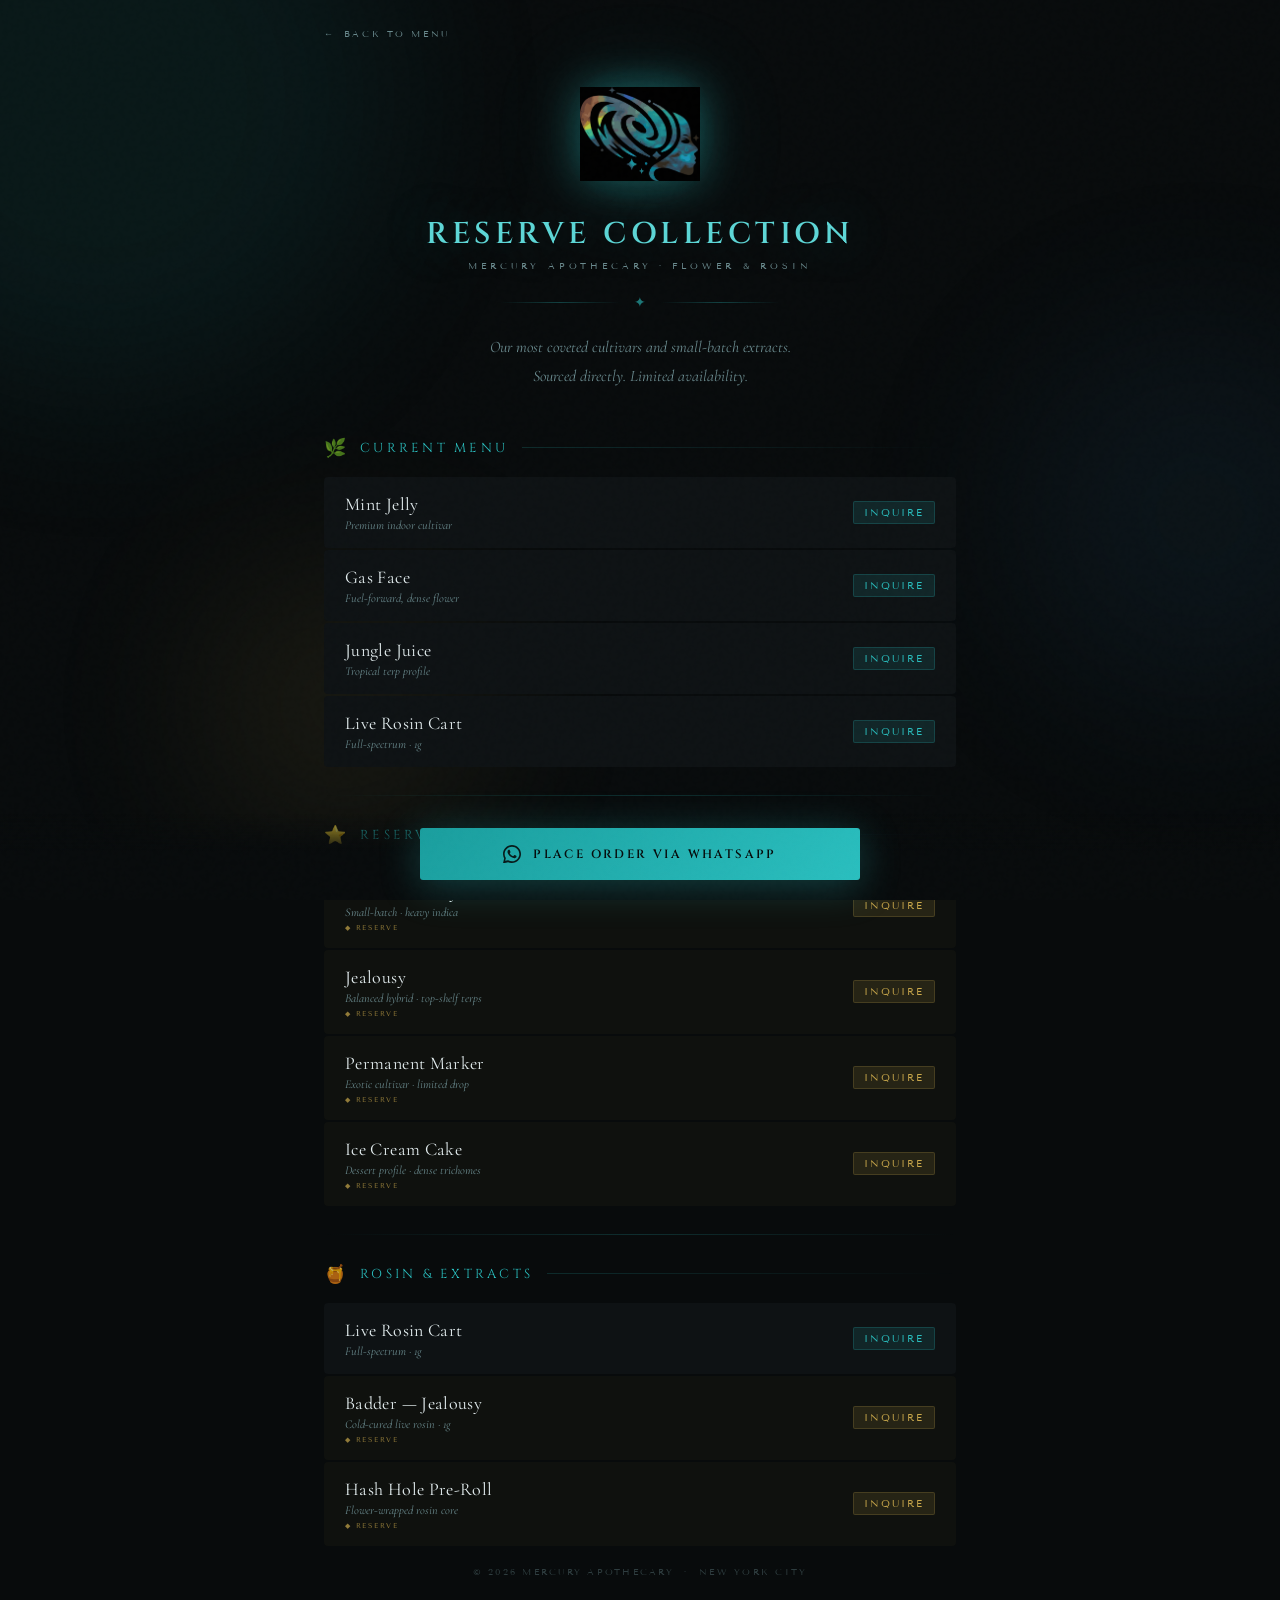
==== flower-menu.html @ 22354da2 "Add files via upload" ====
<!DOCTYPE html>
<html lang="en">
<head>
  <meta charset="UTF-8" />
  <meta name="viewport" content="width=device-width, initial-scale=1.0"/>
  <title>Reserve Flower Collection — Mercury Apothecary</title>
  <link href="https://fonts.googleapis.com/css2?family=Cormorant+Garamond:ital,wght@0,300;0,400;0,600;1,300;1,400&family=Tenor+Sans&family=Cinzel:wght@400;600&display=swap" rel="stylesheet"/>
  <style>
    :root {
      --teal: #2ABFBF;
      --teal-light: #5DD6D6;
      --teal-dim: rgba(42,191,191,0.12);
      --gold: #C9A84C;
      --gold-dim: rgba(201,168,76,0.12);
      --bg: #080B0C;
      --bg2: #0E1214;
      --bg3: #131819;
      --text: #E4EEF0;
      --text-dim: #6A8A8E;
      --border: rgba(42,191,191,0.2);
    }

    *, *::before, *::after { box-sizing: border-box; margin: 0; padding: 0; }
    html { scroll-behavior: smooth; }

    body {
      background-color: var(--bg);
      color: var(--text);
      font-family: 'Cormorant Garamond', serif;
      min-height: 100vh;
      overflow-x: hidden;
    }

    body::after {
      content: '';
      position: fixed; inset: 0;
      background-image: url("data:image/svg+xml,%3Csvg viewBox='0 0 200 200' xmlns='http://www.w3.org/2000/svg'%3E%3Cfilter id='n'%3E%3CfeTurbulence type='fractalNoise' baseFrequency='0.85' numOctaves='4' stitchTiles='stitch'/%3E%3C/filter%3E%3Crect width='100%25' height='100%25' filter='url(%23n)' opacity='0.035'/%3E%3C/svg%3E");
      pointer-events: none; z-index: 9999; opacity: 0.4;
    }

    .bg-orbs { position: fixed; inset: 0; pointer-events: none; z-index: 0; overflow: hidden; }
    .orb { position: absolute; border-radius: 50%; filter: blur(90px); opacity: 0.09; animation: drift 22s ease-in-out infinite; }
    .orb-1 { width: 600px; height: 600px; background: #1A9E9E; top: -200px; left: -200px; animation-duration: 28s; }
    .orb-2 { width: 400px; height: 400px; background: #2E6B9A; top: 35%; right: -120px; animation-duration: 20s; animation-delay: -10s; }
    .orb-3 { width: 300px; height: 300px; background: #C9A84C; bottom: 5%; left: 15%; animation-duration: 24s; animation-delay: -5s; }

    @keyframes drift {
      0%,100% { transform: translate(0,0) scale(1); }
      33% { transform: translate(25px,-35px) scale(1.04); }
      66% { transform: translate(-18px,28px) scale(0.96); }
    }

    .wrapper {
      position: relative; z-index: 1;
      max-width: 680px;
      margin: 0 auto;
      padding: 0 24px 160px;
    }

    /* BACK LINK */
    .back-link {
      display: inline-flex;
      align-items: center;
      gap: 8px;
      padding: 28px 0 0;
      font-family: 'Tenor Sans', sans-serif;
      font-size: 9px;
      letter-spacing: 0.3em;
      text-transform: uppercase;
      color: var(--text-dim);
      text-decoration: none;
      transition: color 0.3s ease;
    }
    .back-link:hover { color: var(--teal); }
    .back-arrow { transition: transform 0.3s ease; }
    .back-link:hover .back-arrow { transform: translateX(-3px); }

    /* HEADER */
    header {
      padding: 32px 0 36px;
      text-align: center;
      animation: fadeDown 1s ease both;
    }

    .logo-hero {
      width: 120px; height: 120px;
      margin: 0 auto 20px;
      position: relative;
      display: flex; align-items: center; justify-content: center;
    }
    .logo-hero::before {
      content: ''; position: absolute; inset: -20px; border-radius: 50%;
      background: radial-gradient(circle, rgba(42,191,191,0.12) 0%, transparent 70%);
      animation: pulse-glow 4s ease-in-out infinite;
    }
    @keyframes pulse-glow {
      0%,100% { opacity: 0.6; transform: scale(1); }
      50% { opacity: 1; transform: scale(1.05); }
    }
    .logo-hero img {
      width: 100%; height: 100%; object-fit: contain;
      filter: drop-shadow(0 0 20px rgba(42,191,191,0.35)) drop-shadow(0 0 40px rgba(42,191,191,0.15));
      animation: float 6s ease-in-out infinite;
    }
    @keyframes float {
      0%,100% { transform: translateY(0); }
      50% { transform: translateY(-6px); }
    }

    .page-title {
      font-family: 'Cinzel', serif;
      font-size: clamp(20px, 5vw, 30px);
      font-weight: 600;
      color: var(--teal-light);
      letter-spacing: 0.15em;
      text-transform: uppercase;
      text-shadow: 0 0 50px rgba(42,191,191,0.4);
    }
    .page-sub {
      font-family: 'Tenor Sans', sans-serif;
      font-size: 9px;
      letter-spacing: 0.45em;
      color: var(--text-dim);
      text-transform: uppercase;
      margin-top: 6px;
    }
    .header-divider {
      display: flex; align-items: center; gap: 14px;
      margin: 22px auto; max-width: 280px;
    }
    .header-divider::before, .header-divider::after {
      content: ''; flex: 1; height: 1px;
      background: linear-gradient(to right, transparent, var(--teal), transparent);
      opacity: 0.3;
    }
    .divider-glyph { color: var(--teal); font-size: 14px; opacity: 0.6; }

    .page-intro {
      font-style: italic;
      font-size: 16px;
      color: var(--text-dim);
      line-height: 1.8;
      max-width: 480px;
      margin: 0 auto;
    }

    /* TIER LABEL */
    .tier-label {
      font-family: 'Tenor Sans', sans-serif;
      font-size: 8px;
      letter-spacing: 0.4em;
      text-transform: uppercase;
      color: var(--text-dim);
      opacity: 0.6;
      margin: 32px 0 10px;
    }

    /* SECTION */
    .menu-section { margin-top: 10px; }
    .section-header {
      display: flex; align-items: center; gap: 14px; margin-bottom: 18px;
    }
    .section-icon { font-size: 18px; opacity: 0.75; }
    .section-title {
      font-family: 'Cinzel', serif;
      font-size: 13px; letter-spacing: 0.25em;
      text-transform: uppercase; color: var(--teal); font-weight: 400;
    }
    .section-line {
      flex: 1; height: 1px;
      background: linear-gradient(to right, var(--teal), transparent); opacity: 0.18;
    }

    /* ITEM CARDS */
    .item-list { display: flex; flex-direction: column; gap: 2px; }
    .item-card {
      display: flex; align-items: center; justify-content: space-between;
      padding: 15px 20px;
      background: var(--bg2); border: 1px solid transparent;
      border-radius: 4px; transition: all 0.3s ease;
      position: relative; overflow: hidden;
    }
    .item-card::before {
      content: ''; position: absolute; left: 0; top: 0; bottom: 0; width: 2px;
      background: var(--teal); transform: scaleY(0); transition: transform 0.3s ease;
    }
    .item-card:hover { background: var(--bg3); border-color: var(--border); transform: translateX(3px); }
    .item-card:hover::before { transform: scaleY(1); }

    /* RESERVE card — gold accent for premium tier */
    .item-card.reserve { background: rgba(201,168,76,0.04); }
    .item-card.reserve::before { background: var(--gold); }
    .item-card.reserve:hover { border-color: rgba(201,168,76,0.25); }
    .item-card.reserve .item-price { color: var(--gold); background: var(--gold-dim); border-color: rgba(201,168,76,0.2); }
    .item-card.reserve .reserve-badge {
      font-family: 'Tenor Sans', sans-serif;
      font-size: 7px; letter-spacing: 0.25em; text-transform: uppercase;
      color: var(--gold); opacity: 0.7; margin-top: 2px;
    }

    .item-left { display: flex; flex-direction: column; gap: 3px; }
    .item-name { font-size: 18px; font-weight: 400; color: var(--text); letter-spacing: 0.02em; }
    .item-desc { font-size: 12px; color: var(--text-dim); font-style: italic; }
    .item-price {
      font-family: 'Tenor Sans', sans-serif;
      font-size: 10px; letter-spacing: 0.2em; color: var(--teal);
      text-transform: uppercase; background: var(--teal-dim);
      padding: 4px 10px; border-radius: 2px;
      border: 1px solid rgba(42,191,191,0.2); white-space: nowrap;
    }

    .section-sep {
      height: 1px;
      background: linear-gradient(to right, transparent, var(--border), transparent);
      margin: 28px 0;
    }

    footer {
      text-align: center; padding: 20px 0 0;
      font-family: 'Tenor Sans', sans-serif;
      font-size: 9px; letter-spacing: 0.25em;
      color: var(--text-dim); opacity: 0.4; text-transform: uppercase;
    }

    /* STICKY BAR */
    .sticky-bar {
      position: fixed; bottom: 0; left: 0; width: 100%; z-index: 100;
      padding: 14px 24px 20px;
      background: linear-gradient(to top, var(--bg) 55%, transparent);
    }
    .order-btn {
      display: flex; align-items: center; justify-content: center; gap: 12px;
      width: 100%; max-width: 440px; margin: 0 auto;
      padding: 17px 32px;
      background: linear-gradient(135deg, #1A9E9E, #2ABFBF);
      color: #060C0C; text-decoration: none;
      font-family: 'Cinzel', serif; font-size: 12px; font-weight: 600;
      letter-spacing: 0.2em; text-transform: uppercase;
      border-radius: 3px; box-shadow: 0 6px 40px rgba(42,191,191,0.3);
      transition: all 0.3s ease; position: relative; overflow: hidden;
    }
    .order-btn::after {
      content: ''; position: absolute; inset: 0;
      background: linear-gradient(120deg, transparent 30%, rgba(255,255,255,0.12) 50%, transparent 70%);
      transform: translateX(-100%); transition: transform 0.6s ease;
    }
    .order-btn:hover {
      background: linear-gradient(135deg, #22BABA, #3DCFCF);
      box-shadow: 0 10px 50px rgba(42,191,191,0.45);
      transform: translateY(-1px);
    }
    .order-btn:hover::after { transform: translateX(100%); }
    .whatsapp-icon { width: 18px; height: 18px; opacity: 0.9; }

    @keyframes fadeDown {
      from { opacity: 0; transform: translateY(-20px); }
      to   { opacity: 1; transform: translateY(0); }
    }
    @keyframes fadeUp {
      from { opacity: 0; transform: translateY(16px); }
      to   { opacity: 1; transform: translateY(0); }
    }
    .stagger-1 { animation: fadeUp 0.6s ease 0.1s both; }
    .stagger-2 { animation: fadeUp 0.6s ease 0.2s both; }
    .stagger-3 { animation: fadeUp 0.6s ease 0.3s both; }
  </style>
</head>
<body>

<div class="bg-orbs">
  <div class="orb orb-1"></div>
  <div class="orb orb-2"></div>
  <div class="orb orb-3"></div>
</div>

<div class="wrapper">

  <a href="index.html" class="back-link">
    <span class="back-arrow">←</span> Back to Menu
  </a>

  <header>
    <div class="logo-hero">
      <img src="[data-uri]" alt="Mercury Apothecary"/>
    </div>
    <div class="page-title">Reserve Collection</div>
    <div class="page-sub">Mercury Apothecary · Flower &amp; Rosin</div>
    <div class="header-divider"><span class="divider-glyph">✦</span></div>
    <p class="page-intro">
      Our most coveted cultivars and small-batch extracts.<br>
      Sourced directly. Limited availability.
    </p>
  </header>

  <!-- CURRENT MENU -->
  <div class="menu-section stagger-1">
    <div class="section-header">
      <span class="section-icon">🌿</span>
      <span class="section-title">Current Menu</span>
      <div class="section-line"></div>
    </div>
    <div class="item-list">
      <div class="item-card">
        <div class="item-left">
          <span class="item-name">Mint Jelly</span>
          <span class="item-desc">Premium indoor cultivar</span>
        </div>
        <span class="item-price">Inquire</span>
      </div>
      <div class="item-card">
        <div class="item-left">
          <span class="item-name">Gas Face</span>
          <span class="item-desc">Fuel-forward, dense flower</span>
        </div>
        <span class="item-price">Inquire</span>
      </div>
      <div class="item-card">
        <div class="item-left">
          <span class="item-name">Jungle Juice</span>
          <span class="item-desc">Tropical terp profile</span>
        </div>
        <span class="item-price">Inquire</span>
      </div>
      <div class="item-card">
        <div class="item-left">
          <span class="item-name">Live Rosin Cart</span>
          <span class="item-desc">Full-spectrum · 1g</span>
        </div>
        <span class="item-price">Inquire</span>
      </div>
    </div>
  </div>

  <div class="section-sep"></div>

  <!-- RESERVE TIER -->
  <div class="menu-section stagger-2">
    <div class="section-header">
      <span class="section-icon">⭐</span>
      <span class="section-title">Reserve Tier</span>
      <div class="section-line"></div>
    </div>
    <div class="item-list">
      <div class="item-card reserve">
        <div class="item-left">
          <span class="item-name">Grease Monkey</span>
          <span class="item-desc">Small-batch · heavy indica</span>
          <span class="reserve-badge">◆ Reserve</span>
        </div>
        <span class="item-price">Inquire</span>
      </div>
      <div class="item-card reserve">
        <div class="item-left">
          <span class="item-name">Jealousy</span>
          <span class="item-desc">Balanced hybrid · top-shelf terps</span>
          <span class="reserve-badge">◆ Reserve</span>
        </div>
        <span class="item-price">Inquire</span>
      </div>
      <div class="item-card reserve">
        <div class="item-left">
          <span class="item-name">Permanent Marker</span>
          <span class="item-desc">Exotic cultivar · limited drop</span>
          <span class="reserve-badge">◆ Reserve</span>
        </div>
        <span class="item-price">Inquire</span>
      </div>
      <div class="item-card reserve">
        <div class="item-left">
          <span class="item-name">Ice Cream Cake</span>
          <span class="item-desc">Dessert profile · dense trichomes</span>
          <span class="reserve-badge">◆ Reserve</span>
        </div>
        <span class="item-price">Inquire</span>
      </div>
    </div>
  </div>

  <div class="section-sep"></div>

  <!-- ROSIN & EXTRACTS -->
  <div class="menu-section stagger-3">
    <div class="section-header">
      <span class="section-icon">🍯</span>
      <span class="section-title">Rosin &amp; Extracts</span>
      <div class="section-line"></div>
    </div>
    <div class="item-list">
      <div class="item-card">
        <div class="item-left">
          <span class="item-name">Live Rosin Cart</span>
          <span class="item-desc">Full-spectrum · 1g</span>
        </div>
        <span class="item-price">Inquire</span>
      </div>
      <div class="item-card reserve">
        <div class="item-left">
          <span class="item-name">Badder — Jealousy</span>
          <span class="item-desc">Cold-cured live rosin · 1g</span>
          <span class="reserve-badge">◆ Reserve</span>
        </div>
        <span class="item-price">Inquire</span>
      </div>
      <div class="item-card reserve">
        <div class="item-left">
          <span class="item-name">Hash Hole Pre-Roll</span>
          <span class="item-desc">Flower-wrapped rosin core</span>
          <span class="reserve-badge">◆ Reserve</span>
        </div>
        <span class="item-price">Inquire</span>
      </div>
    </div>
  </div>

  <footer>&copy; 2026 Mercury Apothecary &nbsp;&middot;&nbsp; New York City</footer>

</div>

<!-- STICKY ORDER -->
<div class="sticky-bar">
  <a href="https://wa.me/16462623624?text=Hello!%20I%20am%20viewing%20the%20Mercury%20Reserve%20Flower%20Menu%20and%20interested%20in..." class="order-btn">
    <svg class="whatsapp-icon" viewBox="0 0 24 24" fill="currentColor">
      <path d="M17.472 14.382c-.297-.149-1.758-.867-2.03-.967-.273-.099-.471-.148-.67.15-.197.297-.767.966-.94 1.164-.173.199-.347.223-.644.075-.297-.15-1.255-.463-2.39-1.475-.883-.788-1.48-1.761-1.653-2.059-.173-.297-.018-.458.13-.606.134-.133.298-.347.446-.52.149-.174.198-.298.298-.497.099-.198.05-.371-.025-.52-.075-.149-.669-1.612-.916-2.207-.242-.579-.487-.5-.669-.51-.173-.008-.371-.01-.57-.01-.198 0-.52.074-.792.372-.272.297-1.04 1.016-1.04 2.479 0 1.462 1.065 2.875 1.213 3.074.149.198 2.096 3.2 5.077 4.487.709.306 1.262.489 1.694.625.712.227 1.36.195 1.871.118.571-.085 1.758-.719 2.006-1.413.248-.694.248-1.289.173-1.413-.074-.124-.272-.198-.57-.347"/>
      <path d="M12 0C5.373 0 0 5.373 0 12c0 2.123.554 4.118 1.522 5.855L.057 23.854a.5.5 0 0 0 .612.612l6.054-1.46A11.945 11.945 0 0 0 12 24c6.627 0 12-5.373 12-12S18.627 0 12 0zm0 21.818a9.818 9.818 0 0 1-5.013-1.375l-.36-.213-3.724.898.914-3.648-.234-.375A9.818 9.818 0 0 1 2.182 12C2.182 6.58 6.58 2.182 12 2.182S21.818 6.58 21.818 12 17.42 21.818 12 21.818z"/>
    </svg>
    Place Order via WhatsApp
  </a>
</div>

</body>
</html>
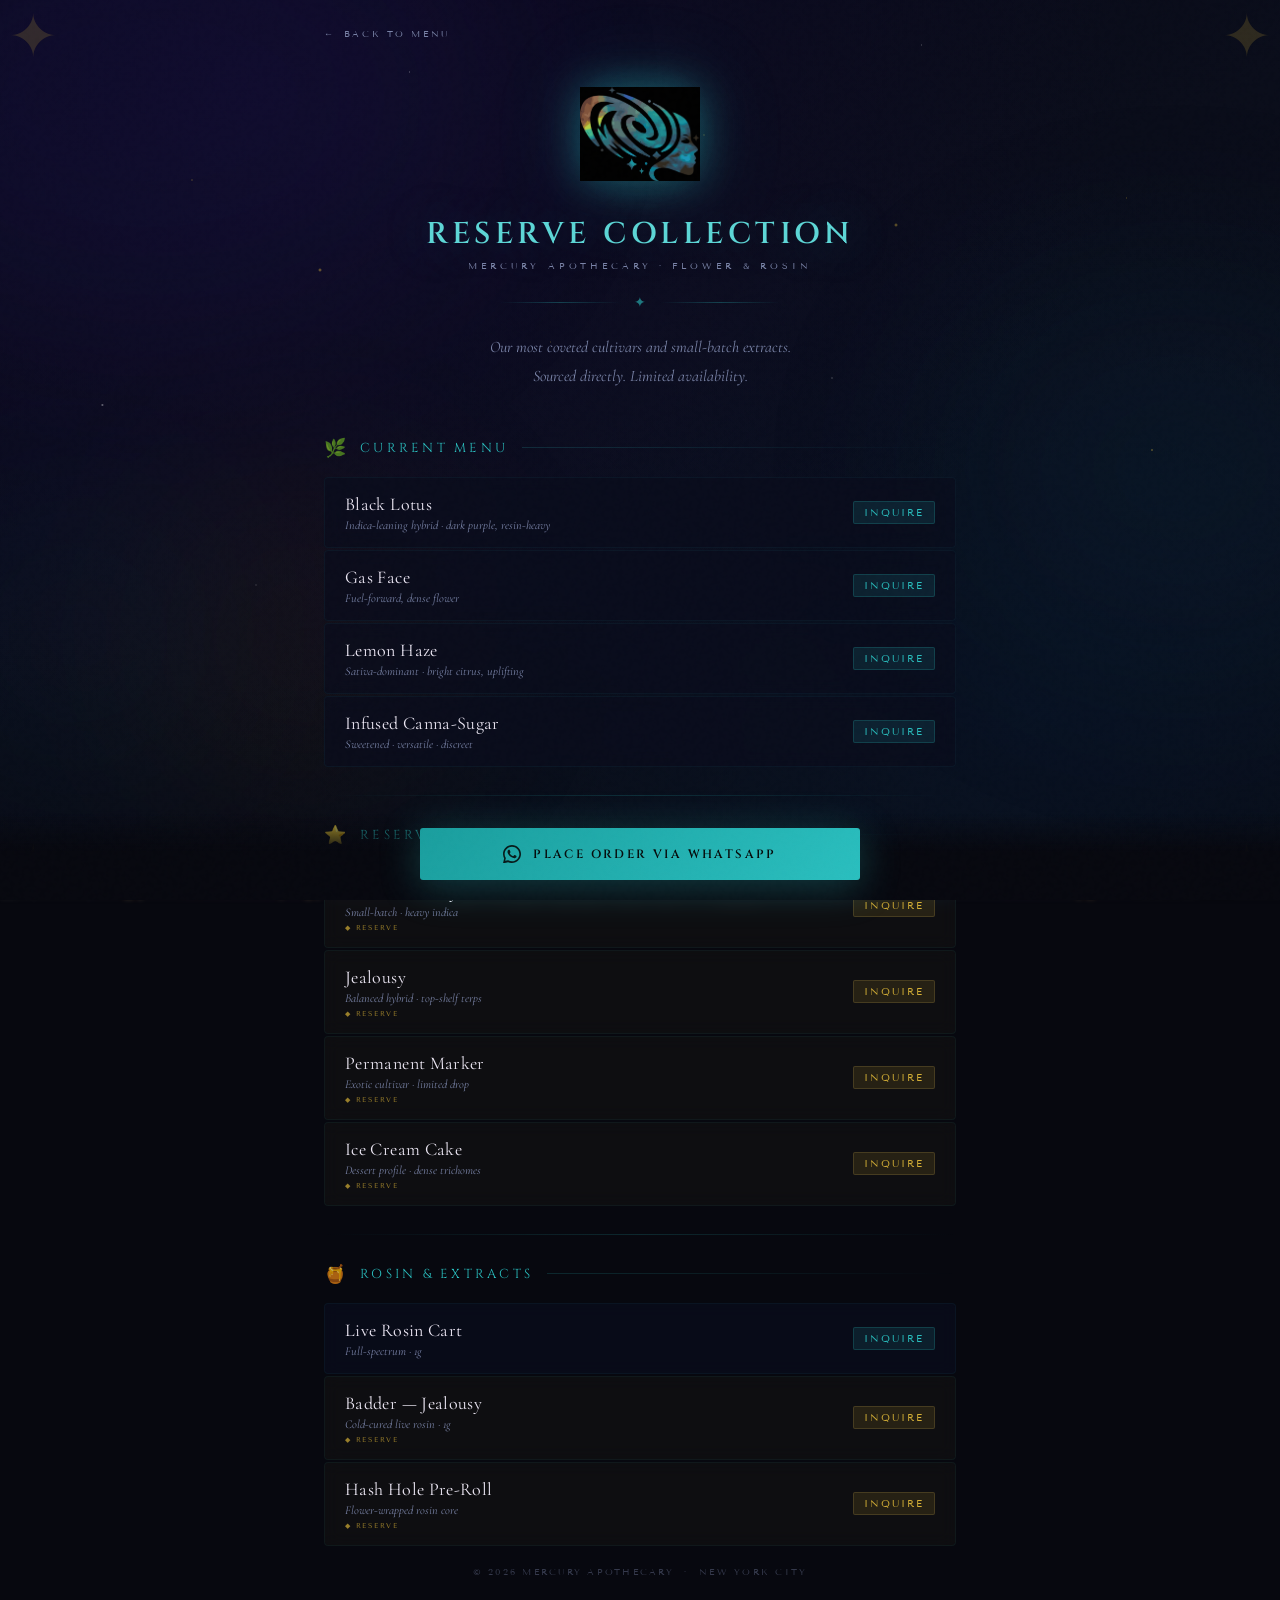
==== commit a625efe6: "Update flower-menu.html" ====
--- a/flower-menu.html
+++ b/flower-menu.html
@@ -10,14 +10,17 @@
       --teal: #2ABFBF;
       --teal-light: #5DD6D6;
       --teal-dim: rgba(42,191,191,0.12);
-      --gold: #C9A84C;
-      --gold-dim: rgba(201,168,76,0.12);
-      --bg: #080B0C;
-      --bg2: #0E1214;
-      --bg3: #131819;
-      --text: #E4EEF0;
-      --text-dim: #6A8A8E;
-      --border: rgba(42,191,191,0.2);
+      --teal-glow: rgba(42,191,191,0.25);
+      --gold: #D4AF37;
+      --gold-light: #E8CC6A;
+      --gold-dim: rgba(212,175,55,0.12);
+      --bg: #07080F;
+      --bg2: rgba(10,13,28,0.75);
+      --bg3: rgba(15,18,38,0.85);
+      --text: #EDE8F5;
+      --text-dim: #7A84A8;
+      --border: rgba(42,191,191,0.18);
+      --border-gold: rgba(212,175,55,0.25);
     }
 
     *, *::before, *::after { box-sizing: border-box; margin: 0; padding: 0; }
@@ -38,11 +41,56 @@
       pointer-events: none; z-index: 9999; opacity: 0.4;
     }
 
+    .bg-galaxy {
+      position: fixed; inset: 0;
+      background-image: url("[data-uri]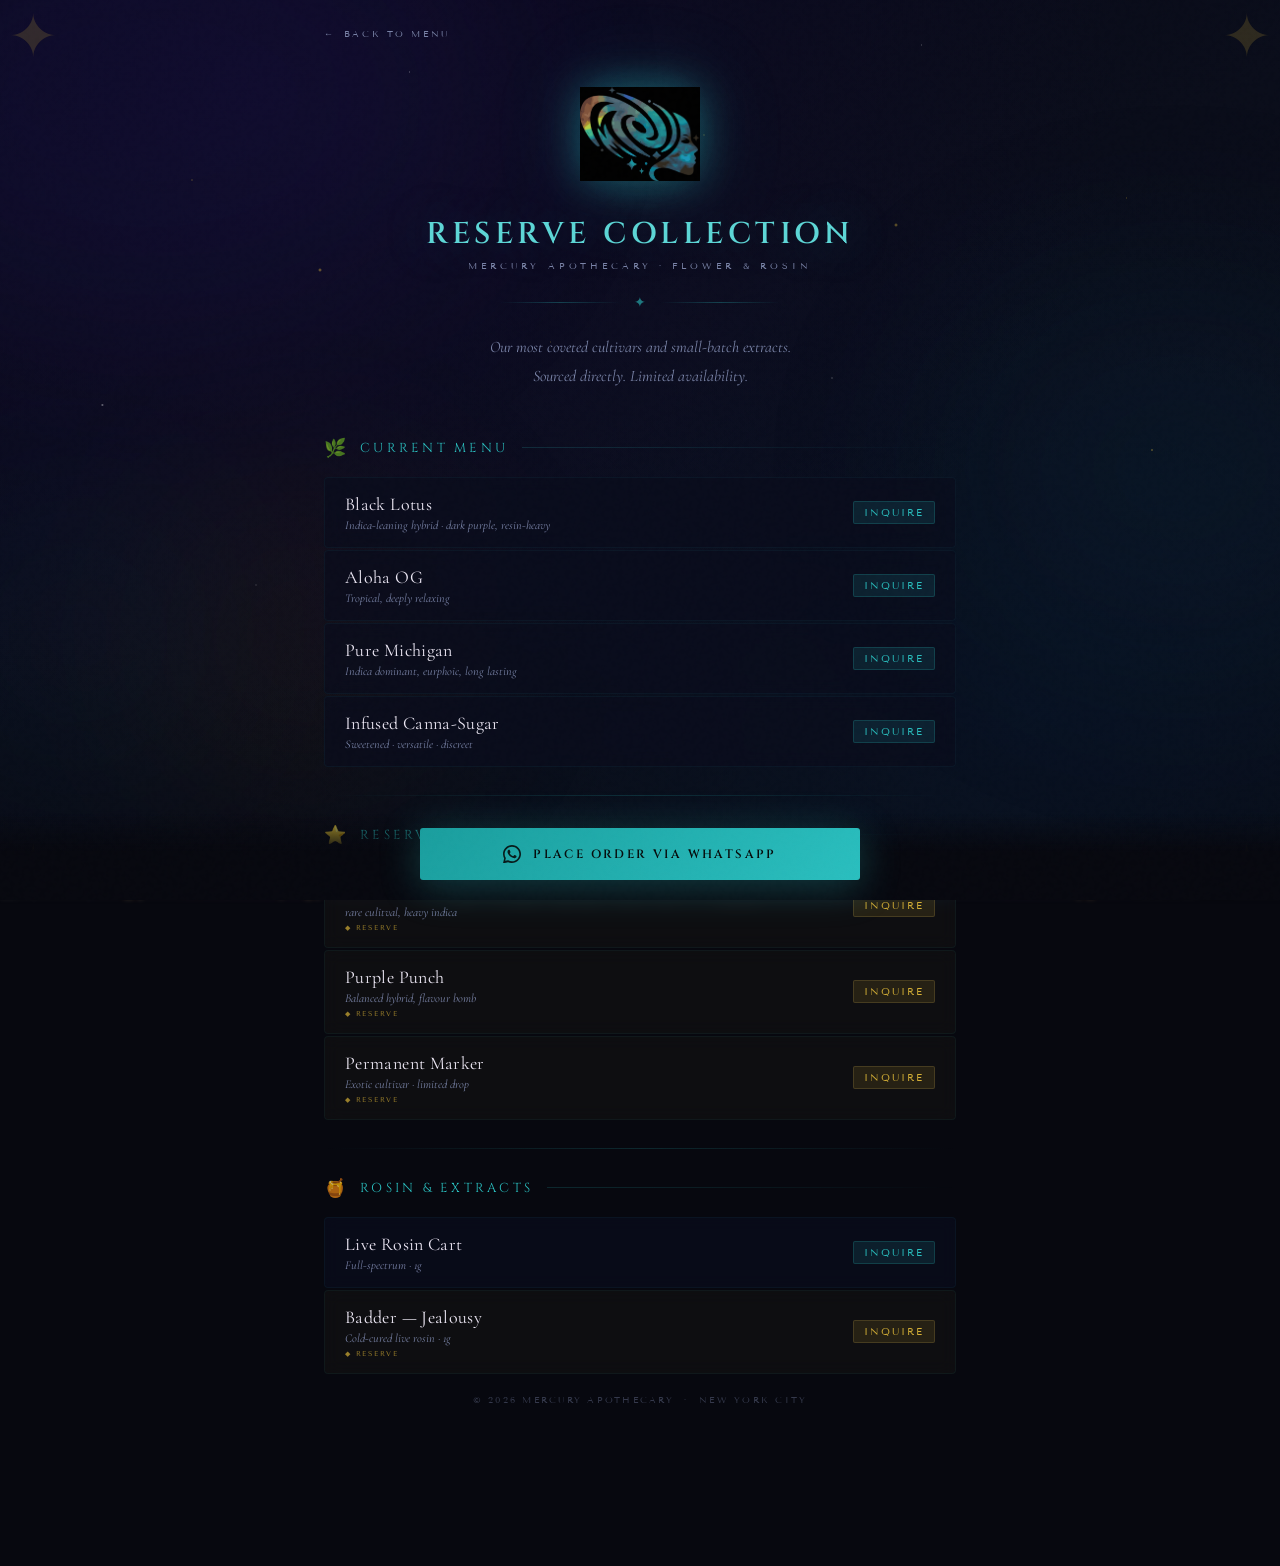
==== commit a8cc99ff: "Replace flower menu items with new entries Updated flower menu items with new names and descriptions" ====
--- a/flower-menu.html
+++ b/flower-menu.html
@@ -368,15 +368,15 @@
       </div>
       <div class="item-card">
         <div class="item-left">
-          <span class="item-name">Gas Face</span>
-          <span class="item-desc">Fuel-forward, dense flower</span>
+          <span class="item-name">Aloha OG</span>
+          <span class="item-desc">Tropical, deeply relaxing</span>
         </div>
         <span class="item-price">Inquire</span>
       </div>
       <div class="item-card">
         <div class="item-left">
-          <span class="item-name">Lemon Haze</span>
-          <span class="item-desc">Sativa-dominant · bright citrus, uplifting</span>
+          <span class="item-name">Pure Michigan</span>
+          <span class="item-desc">Indica dominant, eurphoic, long lasting</span>
         </div>
         <span class="item-price">Inquire</span>
       </div>
@@ -402,16 +402,16 @@
     <div class="item-list">
       <div class="item-card reserve">
         <div class="item-left">
-          <span class="item-name">Grease Monkey</span>
-          <span class="item-desc">Small-batch · heavy indica</span>
+          <span class="item-name">Truffle Shuffle</span>
+          <span class="item-desc">rare culitval, heavy indica</span>
           <span class="reserve-badge">◆ Reserve</span>
         </div>
         <span class="item-price">Inquire</span>
       </div>
       <div class="item-card reserve">
         <div class="item-left">
-          <span class="item-name">Jealousy</span>
-          <span class="item-desc">Balanced hybrid · top-shelf terps</span>
+          <span class="item-name">Purple Punch</span>
+          <span class="item-desc">Balanced hybrid, flavour bomb</span>
           <span class="reserve-badge">◆ Reserve</span>
         </div>
         <span class="item-price">Inquire</span>
@@ -424,15 +424,7 @@
         </div>
         <span class="item-price">Inquire</span>
       </div>
-      <div class="item-card reserve">
-        <div class="item-left">
-          <span class="item-name">Ice Cream Cake</span>
-          <span class="item-desc">Dessert profile · dense trichomes</span>
-          <span class="reserve-badge">◆ Reserve</span>
-        </div>
-        <span class="item-price">Inquire</span>
-      </div>
-    </div>
+
   </div>
 
   <div class="section-sep"></div>
@@ -460,14 +452,7 @@
         </div>
         <span class="item-price">Inquire</span>
       </div>
-      <div class="item-card reserve">
-        <div class="item-left">
-          <span class="item-name">Hash Hole Pre-Roll</span>
-          <span class="item-desc">Flower-wrapped rosin core</span>
-          <span class="reserve-badge">◆ Reserve</span>
-        </div>
-        <span class="item-price">Inquire</span>
-      </div>
+  
     </div>
   </div>
 
